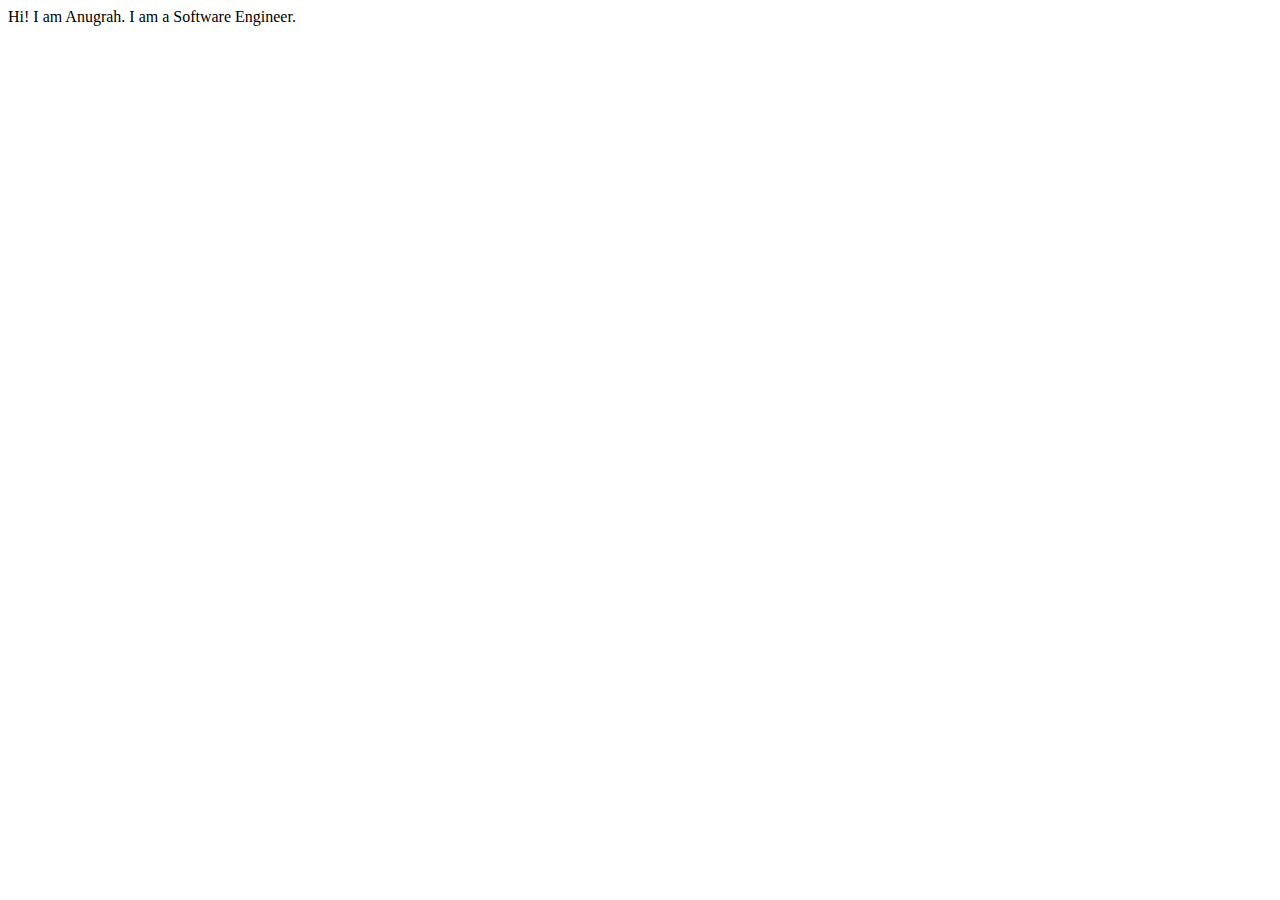
==== index.html @ bc5dc0d4 "initial commit" ====
<!DOCTYPE html>
<html lang="en">
<head>
    <meta charset="UTF-8">
    <meta name="viewport" content="width=device-width, initial-scale=1.0">
    <title>Anugrah Portfolio</title>
</head>
<body>
    Hi! I am Anugrah.
    I am a Software Engineer.
</body>
</html>
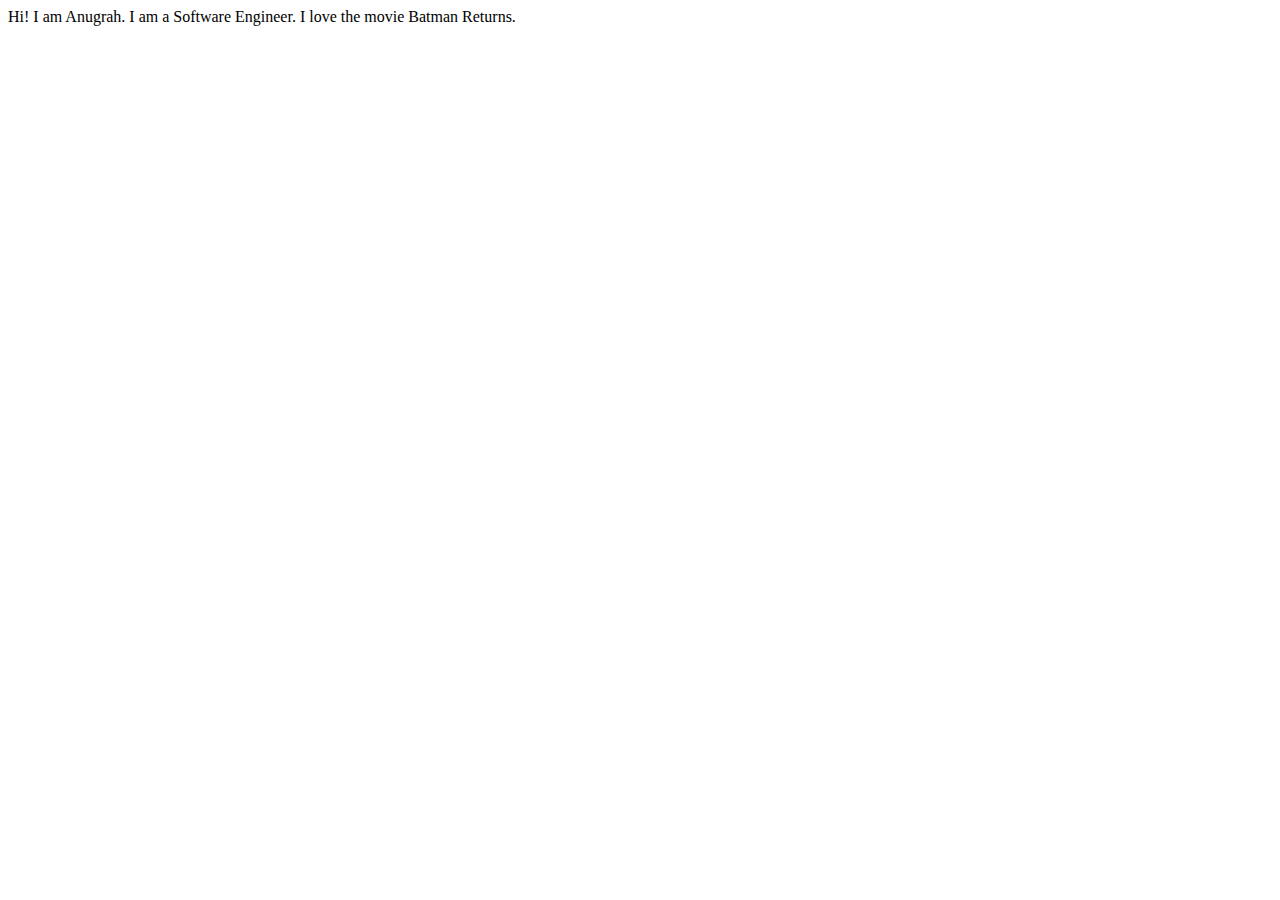
==== commit 17540ec6: "feat: Added Fav Movie" ====
--- a/index.html
+++ b/index.html
@@ -8,5 +8,7 @@
 <body>
     Hi! I am Anugrah.
     I am a Software Engineer.
+
+    I love the movie Batman Returns.
 </body>
 </html>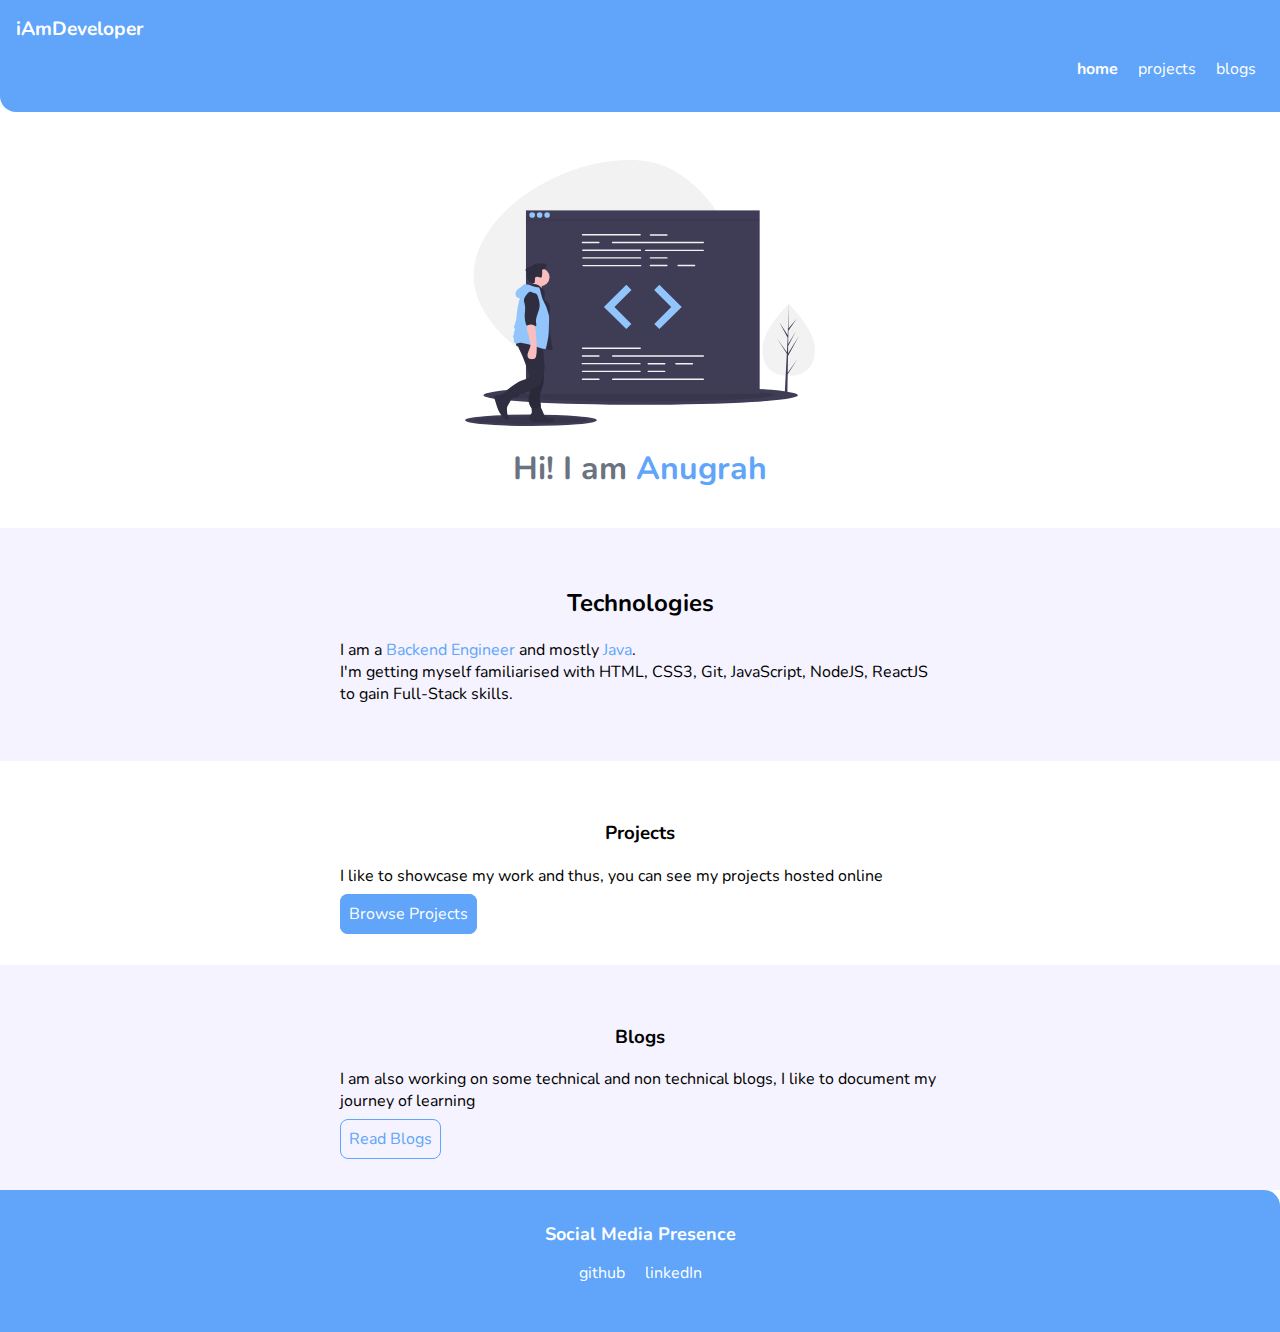
==== commit 7e0a65fb: "refactor: changed tech section" ====
--- a/index.html
+++ b/index.html
@@ -1,14 +1,83 @@
 <!DOCTYPE html>
 <html lang="en">
-<head>
-    <meta charset="UTF-8">
-    <meta name="viewport" content="width=device-width, initial-scale=1.0">
+  <head>
+    <meta charset="UTF-8" />
+    <meta name="viewport" content="width=device-width, initial-scale=1.0" />
     <title>Anugrah Portfolio</title>
-</head>
-<body>
-    Hi! I am Anugrah.
-    I am a Software Engineer.
+    <link rel="stylesheet" href="styles.css" />
+  </head>
+  <body>
+    <nav class="navigation">
+      <div class="brand">iAmDeveloper</div>
+      <ul class="list-unordered list-inline">
+        <li>
+          <a class="link link-active" href="/">home</a>
+        </li>
+        <li>
+          <a class="link" href="/projects.html">projects</a>
+        </li>
+        <li>
+          <a class="link" href="/blogs.html">blogs</a>
+        </li>
+      </ul>
+    </nav>
 
-    I love the movie Batman Returns.
-</body>
-</html>+    <header class="container hero">
+      <img src="/images/hero.svg" alt="image" />
+      <h1 class="header-info">
+        Hi! I am <span style="color: var(--primary-color)">Anugrah</span>
+      </h1>
+    </header>
+
+    <section class="section ow">
+      <div class="container">
+        <h2>Technologies</h2>
+        <p>
+          I am a <span class="highlight">Backend Engineer</span> and mostly <span class="highlight">Java</span>. <br>
+          I'm getting myself familiarised with HTML, CSS3, Git, JavaScript, NodeJS, ReactJS to gain Full-Stack skills.
+        </p>
+      </div>
+    </section>
+    <section class="section">
+      <div class="container">
+        <h3>Projects</h3>
+        <p>
+          I like to showcase my work and thus, you can see my projects hosted
+          online
+        </p>
+        <a class="link link-primary" href="/projects.html">Browse Projects</a>
+      </div>
+    </section>
+    <section class="section ow">
+      <div class="container">
+        <h3>Blogs</h3>
+        <p>
+          I am also working on some technical and non technical blogs, I like to
+          document my journey of learning
+        </p>
+        <a class="link link-secondary" href="/blogs.html">Read Blogs</a>
+      </div>
+    </section>
+
+    <footer class="footer">
+      <div class="container">
+        <div class="heading">Social Media Presence</div>
+        <ul class="list-unordered list-inline">
+          <li>
+            <a class="link" href="https://www.github.com/anugrahsinghal"
+              >github</a
+            >
+          </li>
+          <li>
+            <a class="link" href="https://www.linkedin.com/in/anugrah-singhal"
+              >linkedIn</a
+            >
+          </li>
+          <!-- <li>
+            <a class="link" href="/">social3</a>
+          </li> -->
+        </ul>
+      </div>
+    </footer>
+  </body>
+</html>
--- a/styles.css
+++ b/styles.css
@@ -0,0 +1,152 @@
+@import url("https://fonts.googleapis.com/css2?family=Nunito:ital@0;1&display=swap");
+
+:root {
+  --primary-color: #60a5fa;
+  /* --primary-color: #059669; */
+  --text-color-default: white;
+  --off-white: #F5F3FF;
+  --dark-gray: #6B7280;
+}
+/* typography */
+body {
+  font-family: "Nunito", sans-serif;
+  margin: 0px;
+}
+
+hr {
+  margin: 2rem 0;
+}
+
+/* containters */
+
+.container-fluid {
+    padding: 0rem 1rem;
+}
+
+.container {
+    margin: auto;
+    padding: 1rem 1rem;
+    max-width: 600px;
+}
+
+/* Links */
+.link {
+    text-decoration: none;
+    
+    border-radius: 0.5rem;
+    padding: 0.5rem 0.5rem;
+}
+
+.link-primary {
+    border: 1px solid var(--primary-color);
+    background-color: var(--primary-color);
+    color: var(--text-color-default);
+}
+.link-secondary {
+    border: 1px solid var(--primary-color);
+    color: var(--primary-color);
+}
+
+/* lists */
+.list-unordered {
+    list-style-type: none;
+}
+
+.list-inline li {
+    display: inline;
+}
+
+/* nav */
+.navigation {
+    background-color: var(--primary-color);
+    padding: 1rem;
+    color: var(--text-color-default);
+    border-bottom-left-radius: 1rem;
+}
+
+.navigation .brand {
+    font-weight: bolder;
+    font-size: larger;
+}
+
+.navigation ul {
+    text-align: right;
+}
+ 
+.navigation .link {
+    color: var(--text-color-default);
+}
+
+.navigation .link-active {
+    font-weight: bold;
+}
+
+/* header */
+.hero {
+    padding-top: 3rem;
+    color: var(--off-white);
+    display: block;
+}
+
+.hero img {
+    max-width: 350px;
+    margin: auto;
+    display: block;
+}
+
+.hero .header-info {
+    color: var(--dark-gray);
+    text-align: center;
+}
+
+.highlight {
+    color: var(--primary-color);
+}
+.center-text {
+    text-align: center;
+}
+/* TODO */
+
+/* section */
+
+.section {
+    display: block;
+    padding: 1.5rem 1rem;
+}
+
+.section h2,h3 {
+    text-align: center;
+}
+
+.section.ow {
+    background-color: var(--off-white);
+}
+
+/* footer */
+.footer {
+    background-color: var(--primary-color);
+    padding: 1rem;
+    color: var(--text-color-default);
+    border-top-right-radius: 1rem;
+    text-align: center;
+}
+
+.footer .heading {
+    font-weight: bold;
+    font-size: large;
+}
+
+.footer ul {
+    padding-inline-start: 0px;
+}
+
+.footer .link {
+    color: var(--text-color-default);
+}
+
+.container .blog-head {
+    text-align: left;
+    margin: 0;
+    padding: 0;
+    border: 0;
+}
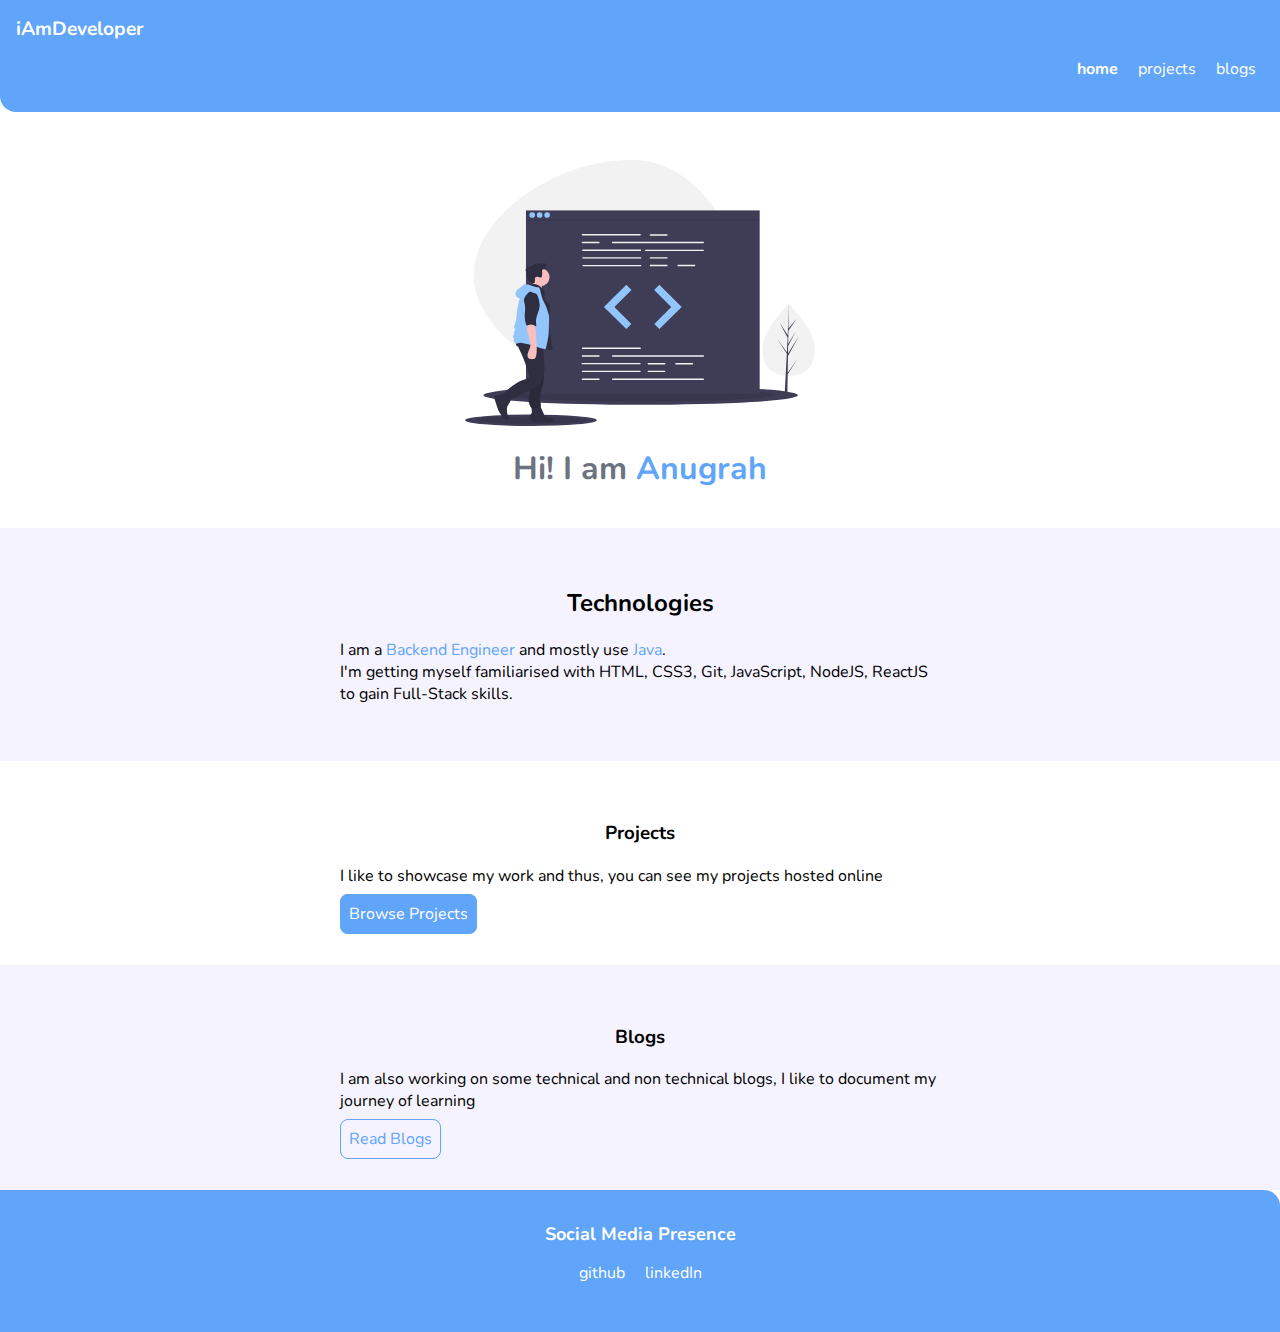
==== commit 03c0f8b4: "fix: typo" ====
--- a/index.html
+++ b/index.html
@@ -33,7 +33,7 @@
       <div class="container">
         <h2>Technologies</h2>
         <p>
-          I am a <span class="highlight">Backend Engineer</span> and mostly <span class="highlight">Java</span>. <br>
+          I am a <span class="highlight">Backend Engineer</span> and mostly use <span class="highlight">Java</span>. <br>
           I'm getting myself familiarised with HTML, CSS3, Git, JavaScript, NodeJS, ReactJS to gain Full-Stack skills.
         </p>
       </div>
